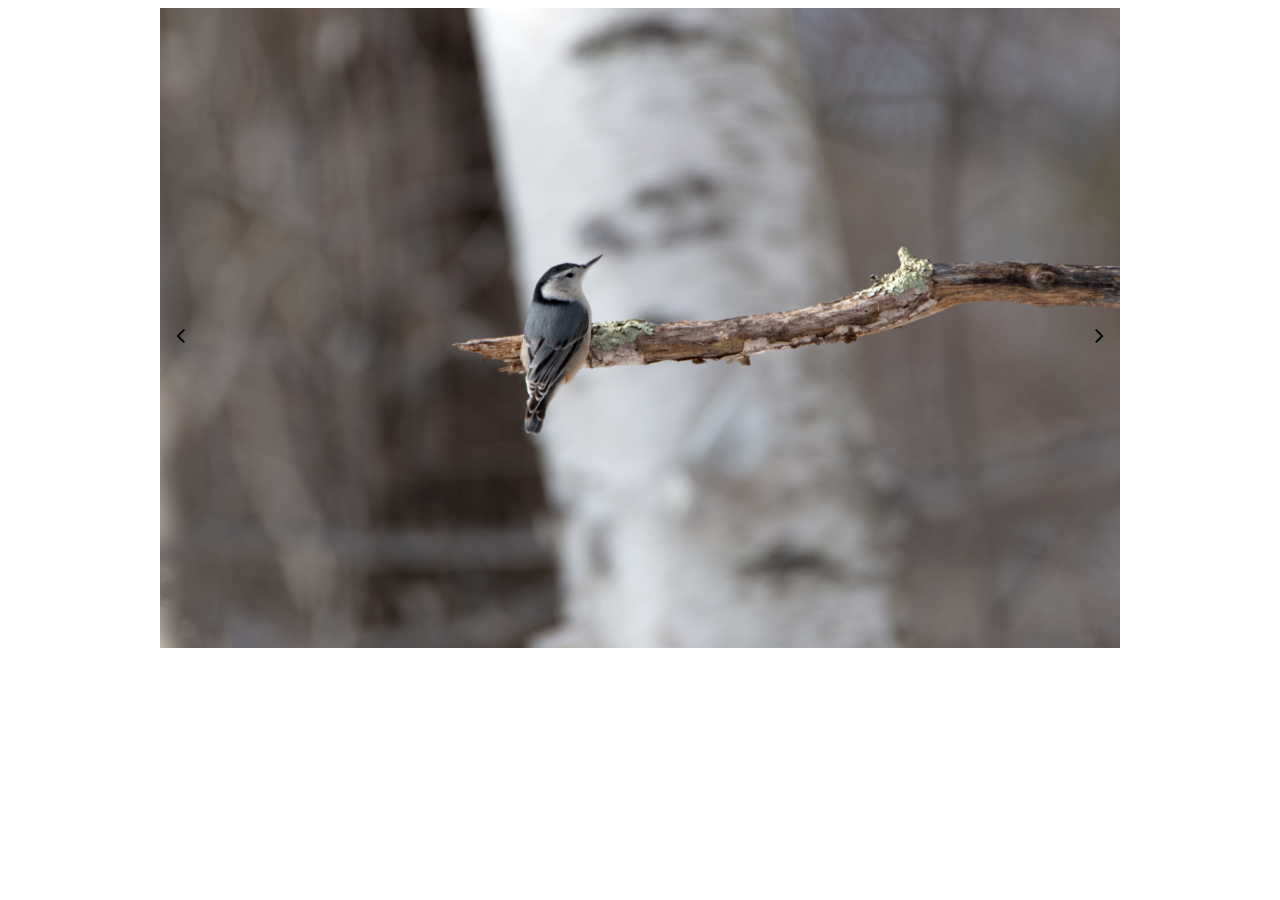
==== index.html @ 425d0b94 "Add files via upload" ====
<!DOCTYPE html>
<html>
<head>
	<title>slide</title>
	<link rel="stylesheet" href="https://cdnjs.cloudflare.com/ajax/libs/font-awesome/4.7.0/css/font-awesome.min.css">
	<style type="text/css">
		.slider{
			position: relative;
			width: 960px;
			height: 640px;
			margin: 0 auto;
			overflow: hidden;
		}
		.slides{
			width: 8000px;
			height: 640px;
			display: block;
			list-style: none;
			margin: 0;
			padding: 0;
		}
		.slide{
			width: 960px;
			height: 640px;
			float: left;
		}
		.prev, .next {
		  cursor: pointer;
		  position: absolute;
		  top: 50%;
		  width: auto;
		  margin-top: -22px;
		  padding: 16px;
		  color: black;
		  font-weight: bold;
		  font-size: 25px;
		  transition: 0.6s ease;
		  border-radius: 0 3px 3px 0;
		  user-select: none;
		}
		.next {
		  right: 0;
		  border-radius: 3px 0 0 3px;
		}
		.prev:hover, .next:hover {
		  background-color: rgba(0,0,0,0.8);
		  color: white;
		}

	</style>
</head>
<body>

	<div>
		<div class="slider">
		<ul class="slides">
			<li class="slide" id="im1"><img src="n1.jpg"></li>
			<li class="slide" id="im2"><img src="n2.jpg"></li>
			<li class="slide" id="im3"><img src="n3.jpg"></li>
			<li class="slide" id="im1"><img src="n1.jpg"></li>
		</ul>
		<a class="next" id="b1"><i class="fa fa-angle-right" aria-hidden="true"></i></a>
		<a class="prev" id="b2"><i class="fa fa-angle-left" aria-hidden="true"></i></a>
	</div>
    
    
	</div>



	<script src="https://ajax.googleapis.com/ajax/libs/jquery/3.5.1/jquery.min.js"></script>
	<script type="text/javascript">
		var $slides=$('.slides');
		var currentSlide=1;
		var slideCount=$slides.children().length;
		console.log(slideCount);
		var slideTime=2000;

		setInterval(function(){
            $slides.animate({
            	marginLeft: '-=960px'
            },slideTime,function(){
            	console.log(currentSlide);
            	currentSlide++;
            	if(currentSlide==slideCount){
            		currentSlide=1;
            		$(this).css("margin-left","0px");
            	}
            });
		},3000);
        
	</script>
</body>
</html>
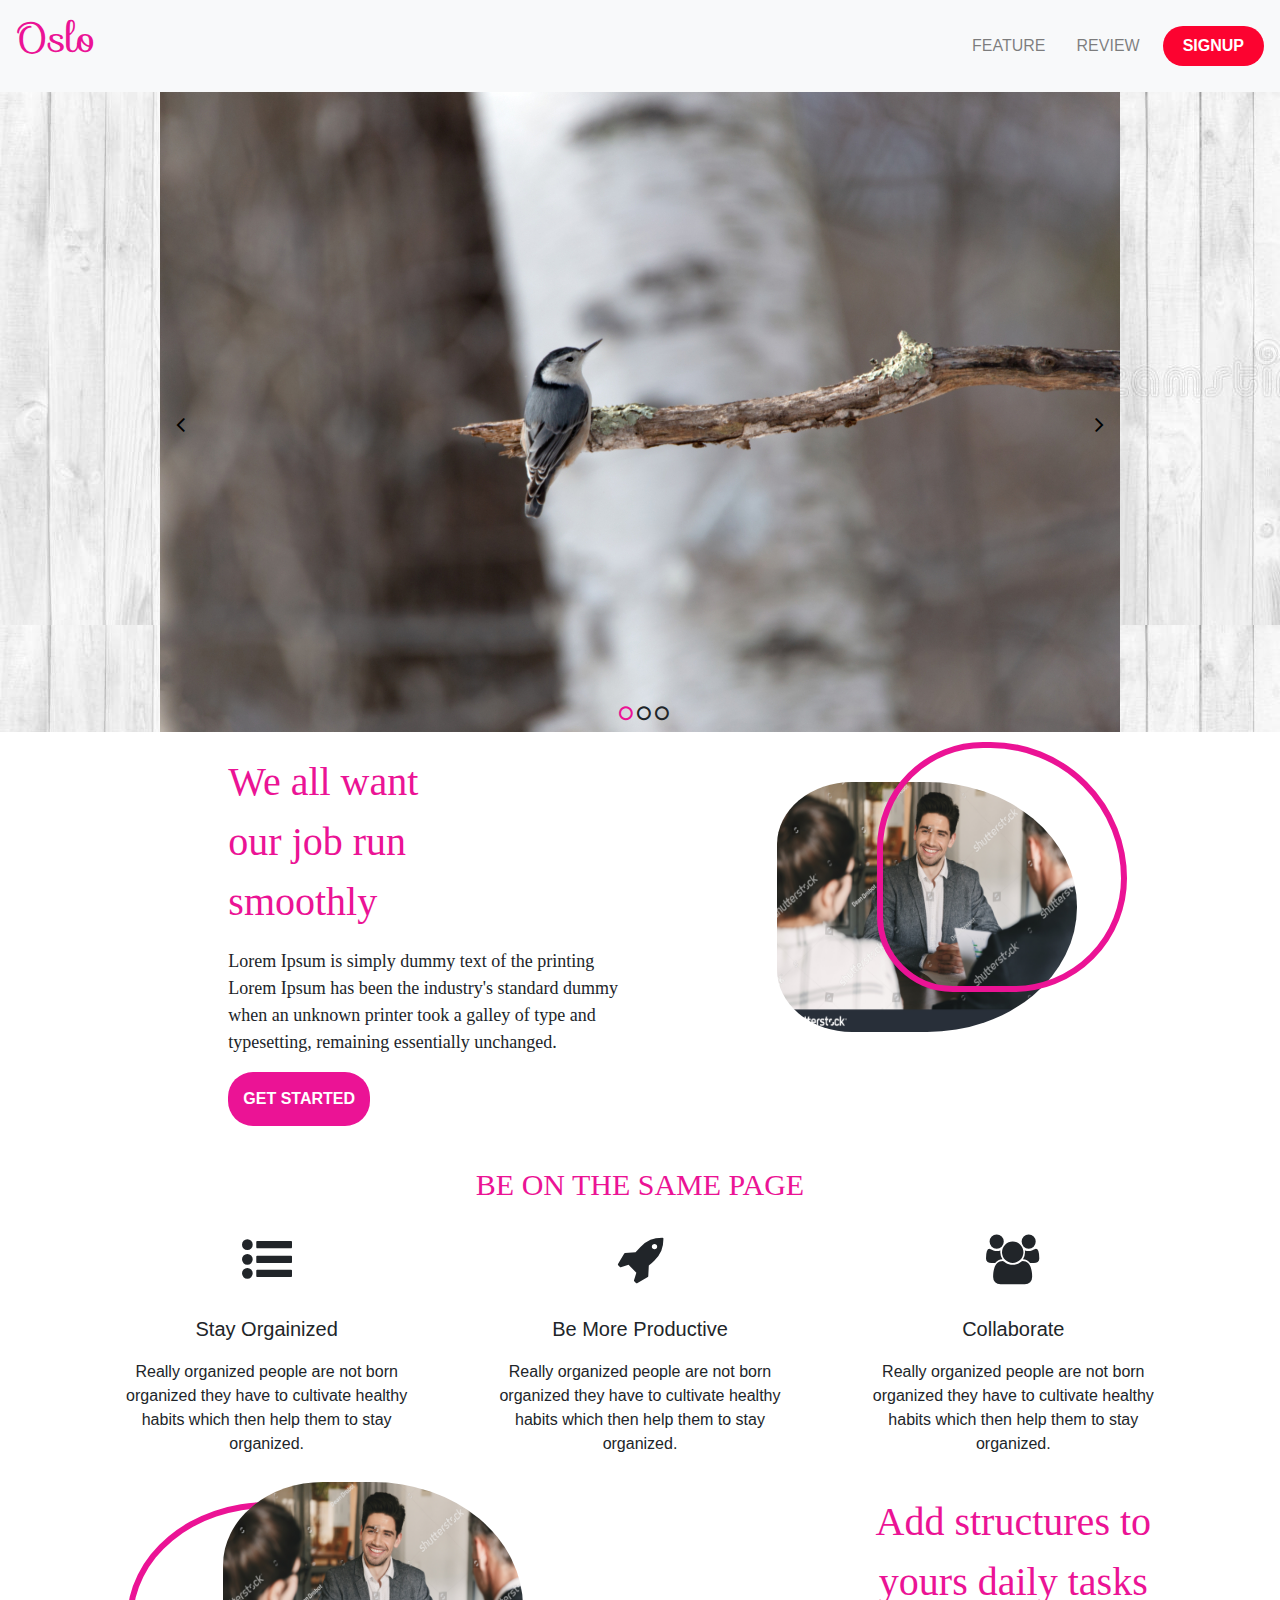
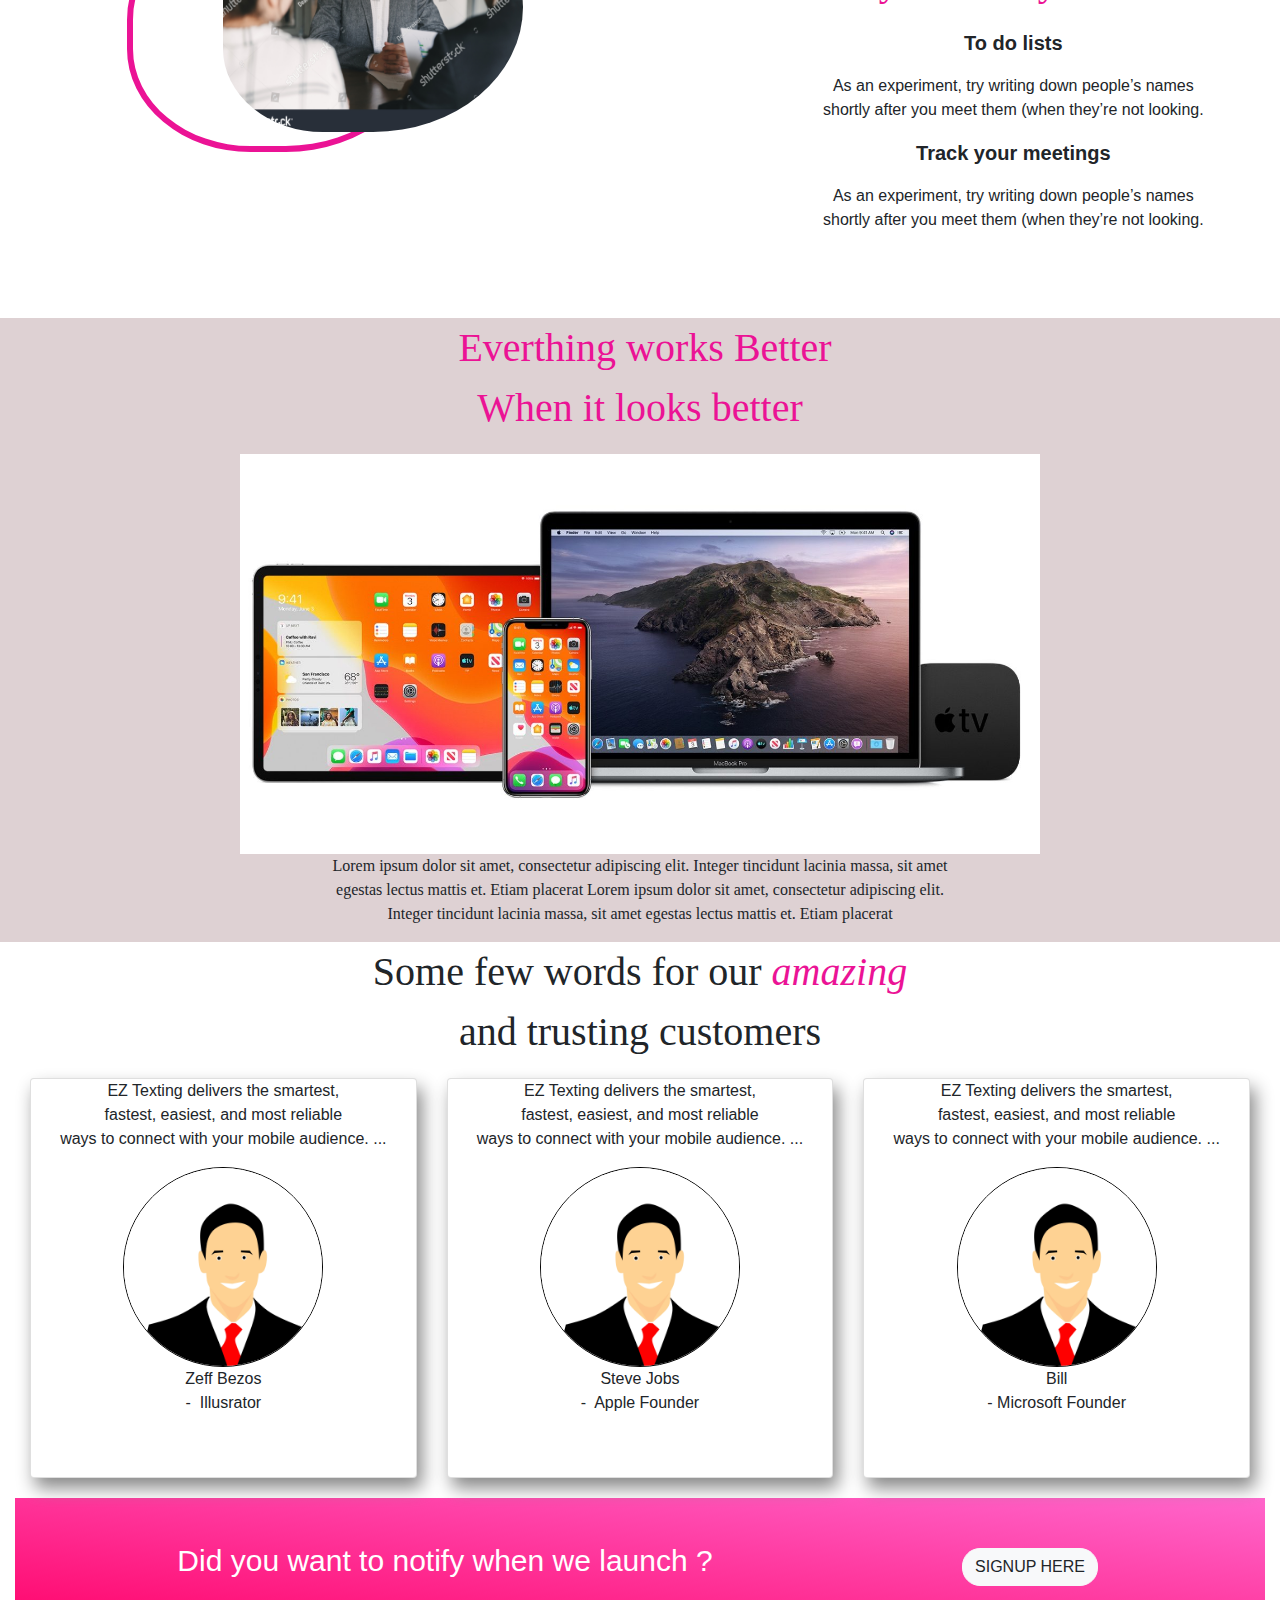
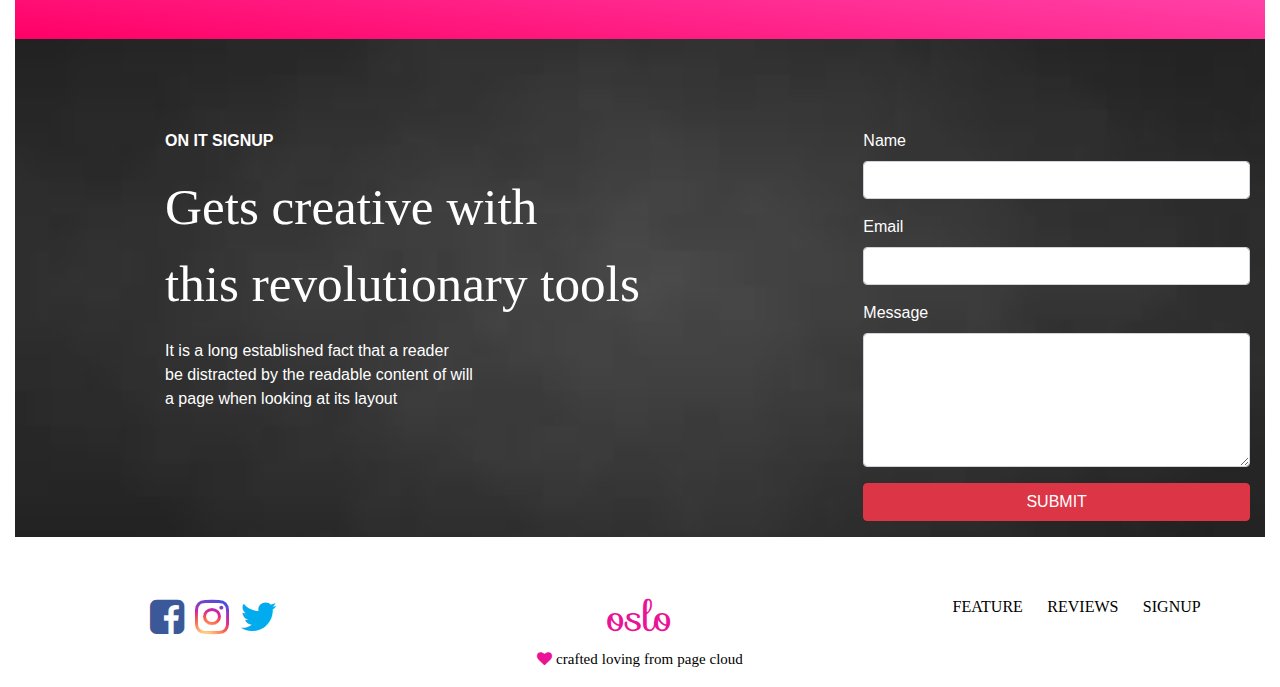
==== commit 11532789: "Add files via upload" ====
--- a/index.html
+++ b/index.html
@@ -1,94 +1,303 @@
 <!DOCTYPE html>
-<html>
+<html lang="en">
 <head>
-	<title>slide</title>
-	<link rel="stylesheet" href="https://cdnjs.cloudflare.com/ajax/libs/font-awesome/4.7.0/css/font-awesome.min.css">
-	<style type="text/css">
-		.slider{
-			position: relative;
-			width: 960px;
-			height: 640px;
-			margin: 0 auto;
-			overflow: hidden;
-		}
-		.slides{
-			width: 8000px;
-			height: 640px;
-			display: block;
-			list-style: none;
-			margin: 0;
-			padding: 0;
-		}
-		.slide{
-			width: 960px;
-			height: 640px;
-			float: left;
-		}
-		.prev, .next {
-		  cursor: pointer;
-		  position: absolute;
-		  top: 50%;
-		  width: auto;
-		  margin-top: -22px;
-		  padding: 16px;
-		  color: black;
-		  font-weight: bold;
-		  font-size: 25px;
-		  transition: 0.6s ease;
-		  border-radius: 0 3px 3px 0;
-		  user-select: none;
-		}
-		.next {
-		  right: 0;
-		  border-radius: 3px 0 0 3px;
-		}
-		.prev:hover, .next:hover {
-		  background-color: rgba(0,0,0,0.8);
-		  color: white;
-		}
-
-	</style>
+  <meta charset="utf-8"/>
+  <meta name="viewport" content="width=device-width, initial-scale=1, shrink-to-fit=no">
+  <title>task5</title>
+  <link rel="stylesheet" type="text/css" href="style1.css">
+  <link rel="stylesheet" href="https://cdnjs.cloudflare.com/ajax/libs/font-awesome/4.7.0/css/font-awesome.min.css">
+  <link rel="stylesheet" href="https://maxcdn.bootstrapcdn.com/bootstrap/4.5.2/css/bootstrap.min.css">
+  <script src="https://ajax.googleapis.com/ajax/libs/jquery/3.5.1/jquery.min.js"></script>
+  <script src="https://cdnjs.cloudflare.com/ajax/libs/popper.js/1.16.0/umd/popper.min.js"></script>
+  <script src="https://maxcdn.bootstrapcdn.com/bootstrap/4.5.2/js/bootstrap.min.js"></script>
+  <link href='https://fonts.googleapis.com/css?family=Sofia' rel='stylesheet'>
 </head>
 <body>
-
-	<div>
-		<div class="slider">
-		<ul class="slides">
-			<li class="slide" id="im1"><img src="n1.jpg"></li>
-			<li class="slide" id="im2"><img src="n2.jpg"></li>
-			<li class="slide" id="im3"><img src="n3.jpg"></li>
-			<li class="slide" id="im1"><img src="n1.jpg"></li>
-		</ul>
-		<a class="next" id="b1"><i class="fa fa-angle-right" aria-hidden="true"></i></a>
-		<a class="prev" id="b2"><i class="fa fa-angle-left" aria-hidden="true"></i></a>
-	</div>
-    
-    
-	</div>
-
-
-
-	<script src="https://ajax.googleapis.com/ajax/libs/jquery/3.5.1/jquery.min.js"></script>
-	<script type="text/javascript">
-		var $slides=$('.slides');
-		var currentSlide=1;
-		var slideCount=$slides.children().length;
-		console.log(slideCount);
-		var slideTime=2000;
-
-		setInterval(function(){
-            $slides.animate({
-            	marginLeft: '-=960px'
-            },slideTime,function(){
-            	console.log(currentSlide);
-            	currentSlide++;
-            	if(currentSlide==slideCount){
-            		currentSlide=1;
-            		$(this).css("margin-left","0px");
-            	}
-            });
-		},3000);
-        
-	</script>
+	<header>
+  	<nav class="navbar navbar-expand-md navbar-light bg-light">
+    <!-- Brand -->
+    <p style="font-family: Sofia;font-size: 40px;color: #eb1395;">Oslo</p>
+
+    <!-- Toggler/collapsibe Button -->
+    <button class="navbar-toggler" type="button" data-toggle="collapse" data-target="#collapsibleNavbar">
+      <span class="navbar-toggler-icon"></span>
+    </button>
+
+    <!-- Navbar links -->
+    <div class="collapse navbar-collapse" id="collapsibleNavbar">
+      <ul class="nav navbar-nav ml-auto">
+        <li class="nav-item">
+          <a class="nav-link" href="#feature">FEATURE</a>
+        </li>
+        <li class="nav-item">
+          <a class="nav-link" href="#reviews">REVIEW</a>
+        </li>
+        <li class="nav-item">
+          <button type="button" class="b1"><b>SIGNUP</b></button>
+        </li>
+      </ul>
+    </div>
+  </nav>
+</header>
+
+
+  <section style="background-image: url('background.jpg');">
+    <div class="slider">
+    <ul class="slides">
+      <li class="slide" id="im1"><img src="n1.jpg" class="img-fluid"></li>
+      <li class="slide" id="im2"><img src="n2.jpg" class="img-fluid"></li>
+      <li class="slide" id="im3"><img src="n3.jpg" class="img-fluid"></li>
+      <li class="slide" id="im1"><img src="n1.jpg" class="img-fluid"></li>
+    </ul>
+    <a class="next" id="b1"><i class="fa fa-angle-right" aria-hidden="true"></i></a>
+    <a class="prev" id="b2"><i class="fa fa-angle-left" aria-hidden="true"></i></a>
+    <div class="dot">
+      <i class="fa fa-circle-o f1" aria-hidden="true" id="1"></i>
+      <i class="fa fa-circle-o" aria-hidden="true" id="2"></i>
+      <i class="fa fa-circle-o" aria-hidden="true" id="3"></i>
+    </div>
+     </div>
+  </section>
+  <!-- about-->
+  <section id="about">
+    <div class="container-fluid about1">
+      <div class="row">
+        <div class="col-sm-2">&nbsp;</div>
+        <div class="col-sm-5 a1">
+          <p style="font-size: 40px; color: #eb1395;font-family: Anaheim; font-weight: normal;">We all want<br> our job run<br> smoothly</p>
+          <p style="font-size: 18px; font-weight: normal;font-family: Anaheim;">
+            Lorem Ipsum is simply dummy text of the printing <br>
+            Lorem Ipsum has been the industry's standard dummy<br>
+            when an unknown printer took a galley of type and<br>
+            typesetting, remaining essentially unchanged.
+          </p>
+          <p><button class="b3"><b>GET STARTED</b></button></p>
+        </div>
+        <div class="col-sm-5 a2">
+          <div class="container">
+            <img src="jobimage.jpg" width="300" height="250" class="im1" alt="jobimage">
+            <div class="im2">&nbsp;</div>
+          </div>
+        </div>
+      </div>
+    </div>
+  </section>
+ <!--Feature-->
+  <section id="feature">
+    <div class="container-fluid feat1">
+      <div class="container-fluid f1">
+        <p>BE ON THE SAME PAGE</p>
+      </div>
+    <div class="row" style="margin-bottom: 20px;">
+      <div class="col-sm-1">&nbsp;</div>
+      <div class="col-sm-3 r1">
+        <p style="font-size: 50px;"><i class="fa fa-list-ul" aria-hidden="true"></i></p>
+        <p style="font-size: 20px;">Stay Orgainized</p>
+         <p>
+          Really organized people are not born<br>
+          organized they have to cultivate healthy<br>
+          habits which then help them to stay<br>
+          organized.<br>
+        </p>
+      </div>
+      <div class="col-sm-4 r1">
+        <p style="font-size: 50px;"><i class="fa fa-rocket" aria-hidden="true"></i></p>
+        <p style="font-size: 20px;">Be More Productive</p>
+         <p>
+          Really organized people are not born<br>
+          organized they have to cultivate healthy<br>
+          habits which then help them to stay<br>
+          organized.<br>
+        </p>
+      </div>
+      <div class="col-sm-3 r1">
+        <p style="font-size: 50px;"><i class="fa fa-users" aria-hidden="true"></i></p>
+        <p style="font-size: 20px;">Collaborate</p>
+        <p>
+          Really organized people are not born<br>
+          organized they have to cultivate healthy<br>
+          habits which then help them to stay<br>
+          organized.<br>
+        </p>
+      </div>
+      <div class="col-sm-1">&nbsp;</div>
+    </div>
+
+    <div class="row f2">
+      <div class="col-sm-1">&nbsp;</div>
+      <div class="col-sm-5">
+          <div class="im4"></div>
+          <img src="jobimage.jpg" width="300" height="250" class="im3" alt="jobimage">
+      </div>
+      <div class="col-sm-1">&nbsp;</div>
+      <div class="col-sm-5">
+          <p style="font-size: 40px; color: #eb1395;font-family: Anaheim;">Add structures to<br>yours daily tasks</p>
+          <p style="font-size: 20px;"><b>To do lists</b></p>
+          <p>
+            As an experiment, try writing down people’s names<br>
+            shortly after you meet them (when they’re not looking.
+          </p>
+          <p style="font-size: 20px;"><b>Track your meetings</b></p>
+          <p>
+            As an experiment, try writing down people’s names<br>
+            shortly after you meet them (when they’re not looking.
+          </p>
+      </div> 
+    </div>
+  </div>
+  </section>
+<!-- Feature-->
+<!-- dashboard-->
+  <section id="dashboard">
+    <div class="container-fluid d1">
+      <div class="row dash1">
+        <div class="col-sm-12">
+           <div class="col-sm-12"><p style="font-size: 40px; color: #eb1395;">&nbsp;Everthing works Better<br>When it looks better</p></div>
+          <figure>
+            <img src="mac.jpg" width="800" class="img-fluid">
+            <figcaption>
+              <p>
+                Lorem ipsum dolor sit amet, consectetur adipiscing elit. Integer tincidunt lacinia massa, sit amet<br>
+                egestas lectus mattis et. Etiam placerat Lorem ipsum dolor sit amet, consectetur adipiscing elit.<br>
+                Integer tincidunt lacinia massa, sit amet egestas lectus mattis et. Etiam placerat
+             </p>
+            </figcaption>
+          </figure>
+        </div>
+      </div>
+    </div>
+  </section>
+  <!-- dashboard-->
+
+  <!--review-->
+  <section id="reviews">
+    <div class="container-fluid">
+      <p class="review">Some few words for our <span style="color:#eb1395;"><i>amazing</i></span> <br>and trusting customers</p>
+    <div class="container-fluid">
+      <div class="row review1">
+        <div class="col-sm-4">
+          <div class="card crd">
+            <p>
+              EZ Texting delivers the smartest,<br>
+              fastest, easiest, and most reliable<br>
+              ways to connect with your mobile audience. ...
+            </p>
+            <figure>
+              <img src="person.jpg" class="rounded-circle img-fluid  im5" alt="Cinque Terre" width="200" height="200">
+              <figcaption>
+                Zeff Bezos<br>
+                -&nbsp; Illusrator
+              </figcaption>
+            </figure>
+          </div>
+        </div>
+        <div class="col-sm-4">
+          <div class="card crd">
+            <p>
+              EZ Texting delivers the smartest,<br>
+              fastest, easiest, and most reliable<br>
+              ways to connect with your mobile audience. ...
+            </p>
+            <figure>
+              <img src="person.jpg" class="rounded-circle img-fluid im5" alt="Cinque Terre" width="200" height="200">
+              <figcaption>
+                Steve Jobs<br>
+                -&nbsp; Apple Founder
+              </figcaption>
+            </figure>
+          </div>
+        </div>
+        <div class="col-sm-4">
+          <div class="card crd">
+            <p>
+              EZ Texting delivers the smartest,<br>
+              fastest, easiest, and most reliable<br>
+              ways to connect with your mobile audience. ...
+            </p>
+            <figure>
+              <img src="person.jpg" class="rounded-circle img-fluid im5" alt="Cinque Terre" width="200" height="200">
+              <figcaption style="margin-bottom: 10px;">
+                Bill<br>
+                -&nbsp;Microsoft Founder
+              </figcaption>
+            </figure>
+          </div>
+        </div>
+      </div>
+    </div>
+    </div>
+  </section>
+   <!--review-->
+   <!--signup-->
+  <section id="signups">
+    <div class="container-fluid signup">
+    <div class="container-fluid signup2">
+      <div class="row signup1" style="text-align: center;">
+      <div class="col-sm-8">
+        <p style="font-size: 30px;color: white;">Did you want to notify when we launch ?</p>
+      </div>
+      <div class="col-sm-4" style="margin-top: 10px;">
+        <a href="#" class="btn btn-light" style="border-radius: 18px;">SIGNUP HERE</a>
+      </div>
+      </div>
+      <div class="row sign">
+        <div class="col-sm-8" style="text-align: justify;padding-left: 150px; height: auto;">
+          <p><b>ON IT SIGNUP</b></p>
+          <p style="font-size: 4vw; font-family: Anaheim;">Gets creative with<br>this revolutionary tools</p>
+          <p>It is a long established fact that a reader<br>
+           be distracted by the readable content of will<br>
+           a page when looking at its layout</p>
+        </div>
+        <div class="col-sm-4">
+          <form>
+            <div class="form-group">
+              <label>Name</label>
+              <input type="text" name="name" class="form-control">
+            </div>
+            <div class="form-group">
+              <label>Email</label>
+              <input type="email" name="email" class="form-control">
+            </div>
+            <div class="form-group">
+              <label>Message</label>
+              <textarea class="form-control" rows="5" ></textarea>
+            </div>
+            <div class="form-group">
+              <button type="button" class="btn btn-danger btn-block">SUBMIT</button>
+            </div>
+          </form>
+        </div>
+      </div>
+    </div>
+    </div>
+  </section>
+   <!--signup-->
+  <footer>
+    <div class="container-fluid" style="margin-top: 50px;">
+      <div class="row" style="text-align: center;">
+      <div class="col-sm-4">
+              <p class="icon" style="font-size: 40px;">
+               <i class="fa fa-facebook-square" aria-hidden="true"></i>
+               <i class="fa fa-instagram" aria-hidden="true"></i>
+               <i class="fa fa-twitter" aria-hidden="true"></i>
+              </p>
+      </div>
+      <div class="col-sm-4">
+        <p>
+          <a href="#top"><span style="color: #eb1395; font-size: 40px;font-family: sofia;">oslo</span></a><br>
+          <span style="font-size: 15px;color: #eb1395;"><i class="fa fa-heart" aria-hidden="true">
+          <span style="color: black;">crafted loving from page cloud</span></i></span>
+        </p>
+      </div>
+      <div class="col-sm-4" style="text-align: center;margin-top: 8px;">
+        <a href="#feature" class="link">FEATURE</a>
+        <a href="#reviews" class="link">REVIEWS</a>
+        <a href="#contactus" class="link">SIGNUP</a>
+      </div>
+    </div>
+    </div>
+  </footer>
+  <script src="https://ajax.googleapis.com/ajax/libs/jquery/3.5.1/jquery.min.js"></script>
+  <script type="text/javascript" src="script.js"></script>
 </body>
 </html>--- a/style1.css
+++ b/style1.css
@@ -0,0 +1,239 @@
+.h1{
+	padding-left: 10px;
+}
+
+.nav-item{
+	padding-left: 15px;
+	color: black;
+}
+.b1{
+	border-radius: 20px;
+	padding: 8px;
+	padding-left: 20px;
+	padding-right: 20px;
+	border: none;
+	background-color: #fc0330;
+	color: white;
+}
+.s1{
+	background-image: url("comp.jpg");
+	height: 550px;
+	background-size: cover;
+	background-repeat: no-repeat;
+	background-position: center;
+	z-index: -2;
+}
+.s2{
+	height: 550px;
+	background-color: #eb1395;
+	opacity: 0.6;
+	width: 100%;
+	z-index: -1;
+}
+.s3{
+	text-align: center;
+	color: white;
+	padding-top: 160px;
+	height: 200px;
+	z-index: 2;
+	font-family: Anaheim;
+}
+.c1{
+	margin-top: 10px;
+}
+.b2{
+	padding: 10px;
+	color: #eb1395;
+	border-radius: 20px;
+	border: none;
+	background-color: #F8F9F9;
+	text-decoration: none;
+}
+.about1{
+	height: auto;
+}
+.a1{
+	margin-top: 20px;
+	padding-right: 50px;
+	text-align: justify;
+}
+.a2{
+	margin-top: 30px;
+	padding-right: 20px;
+}
+.b3{
+	background-color: #eb1395;
+	padding: 15px;
+	border-style: none;
+	border-radius: 25px;
+	color: white;
+}
+.im1{
+	border-radius: 50% 100% 100% 50%;
+	position: absolute;
+	top: 20px;
+}
+.im2{
+	position: relative;
+	border: 6px solid #eb1395;
+	border-radius: 50%;
+	z-index: 1;
+	width: 250px;
+	height: 250px;
+    bottom: 20px;
+    left: 100px;
+    border-radius: 70% 90% 75% 50%;
+}
+.im3{
+	border-radius: 50% 75% 75% 50%;
+	position: relative;
+	bottom: 10px;
+}
+.im4{
+	position: absolute;
+	border: 6px solid #eb1395;
+	border-radius: 50%;
+	width: 300px;
+	height: 250px;
+	top: 10px;
+	left: 20px;
+    border-radius: 80% 90% 80% 70%;
+}
+.feat1{
+	height: auto;
+	margin-top: 20px;
+}
+.f1{
+ font-size: 30px;
+ color: #eb1395;
+ text-align: center;
+ font-family: Anaheim;
+}
+.r1{
+	text-align: center;
+}
+.f2{
+	text-align: center;
+	height: auto;
+}
+
+
+.dash1{
+	text-align: center;
+	font-weight: normal;
+	font-family: Anaheim;
+	background-color: #ded1d3;
+	margin-top: 70px;
+}
+.reviews{
+	margin-top: 20px;
+	height: auto;
+}
+.review{
+	text-align: center;
+	font-size: 40px;
+	font-family: Anaheim;
+}
+.review1{
+	text-align: center;
+	height: auto;
+}
+.im5{
+	border: 1px solid black;
+}
+.crd{
+	box-shadow:  5px 10px 18px #888888;
+	height: 400px;
+}
+.signup{
+	height: auto;
+	margin-top: 20px;
+}
+.signup1{
+	 background: linear-gradient(to top right, #ff0066 0%, #ff66cc 100%);
+	 text-align: center;
+	 padding: 40px;
+
+}
+.signup2{
+	background-image: url("images.jpeg");
+	background-size: cover;
+	height: auto;
+}
+.sign{
+	color: white;
+	padding-top: 90px;
+}
+.link{
+	padding-left: 20px;
+	text-decoration: none;
+	color: black;
+	font-family: Anaheim;
+}
+.fa-facebook, .fa-facebook-square {
+    color: #3b5998
+}
+.fa-instagram {
+    color: transparent;
+    background: radial-gradient(circle at 30% 107%, #fdf497 0%, #fdf497 5%, #fd5949 45%, #d6249f 60%, #285AEB 90%);
+    background: -webkit-radial-gradient(circle at 30% 107%, #fdf497 0%, #fdf497 5%, #fd5949 45%, #d6249f 60%, #285AEB 90%);
+    -webkit-background-clip: text;
+}
+.fa-twitter, .fa-twitter-square {
+    color: #00aced
+}
+
+		.slider{
+			position: relative;
+			width: 960px;
+			height: 640px;
+			margin: 0 auto;
+			overflow: hidden;
+		}
+		.slides{
+			width: 8000px;
+			height: 640px;
+			display: block;
+			list-style: none;
+			margin: 0;
+			padding: 0;
+		}
+		.slide{
+			width: 960px;
+			height: 640px;
+			float: left;
+		}
+		.prev, .next {
+		  cursor: pointer;
+		  position: absolute;
+		  top: 50%;
+		  width: auto;
+		  margin-top: -22px;
+		  padding: 16px;
+		  color: black;
+		  font-weight: bold;
+		  font-size: 25px;
+		  transition: 0.6s ease;
+		  border-radius: 0 3px 3px 0;
+		  user-select: none;
+		}
+		.next {
+		  right: 0;
+		  border-radius: 3px 0 0 3px;
+		}
+		.prev:hover, .next:hover {
+		  background-color: rgba(0,0,0,0.8);
+		  color: white;
+		}
+        .dot{
+        	position: relative;
+        	left: 40%;
+        	bottom: 5%;
+        	width: 200px;
+        	height: 13px;
+        	padding: 2px;
+        	text-align: center;
+        }
+        .fa1{
+        	color: red;
+        }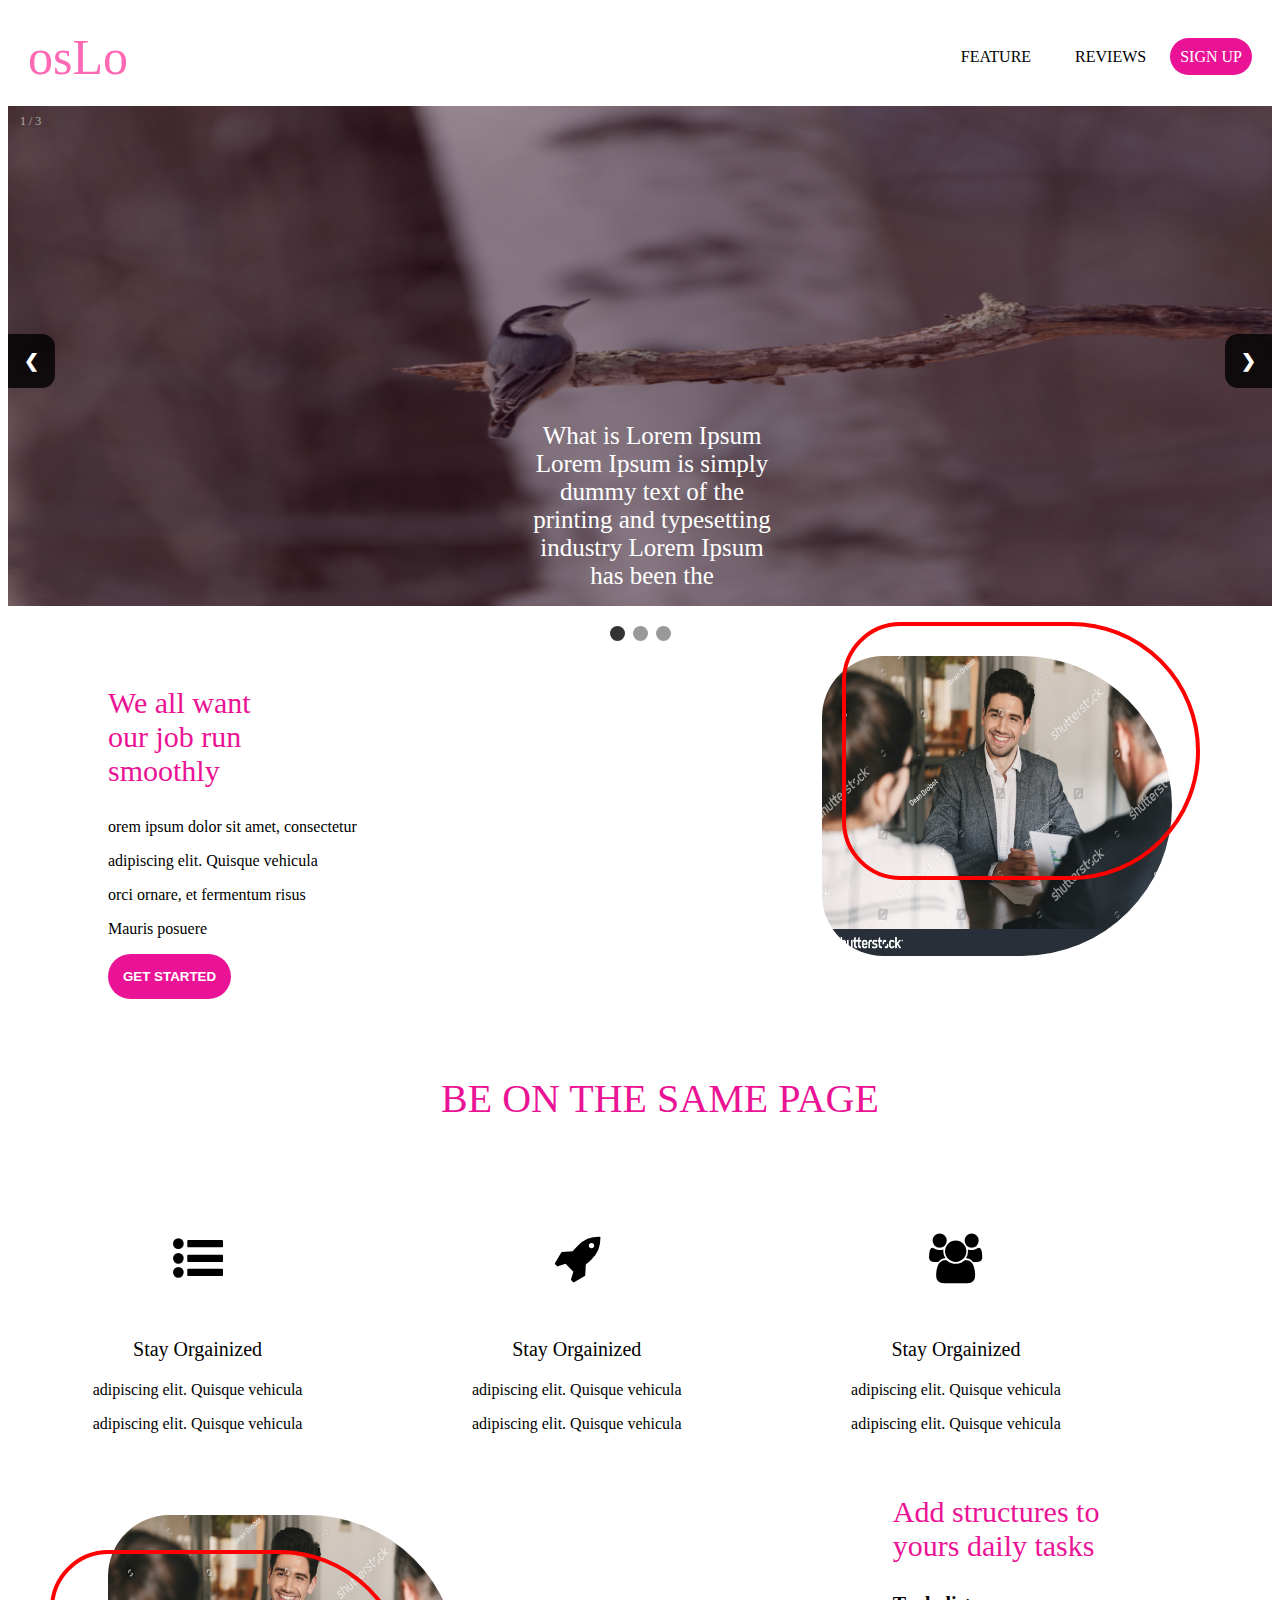
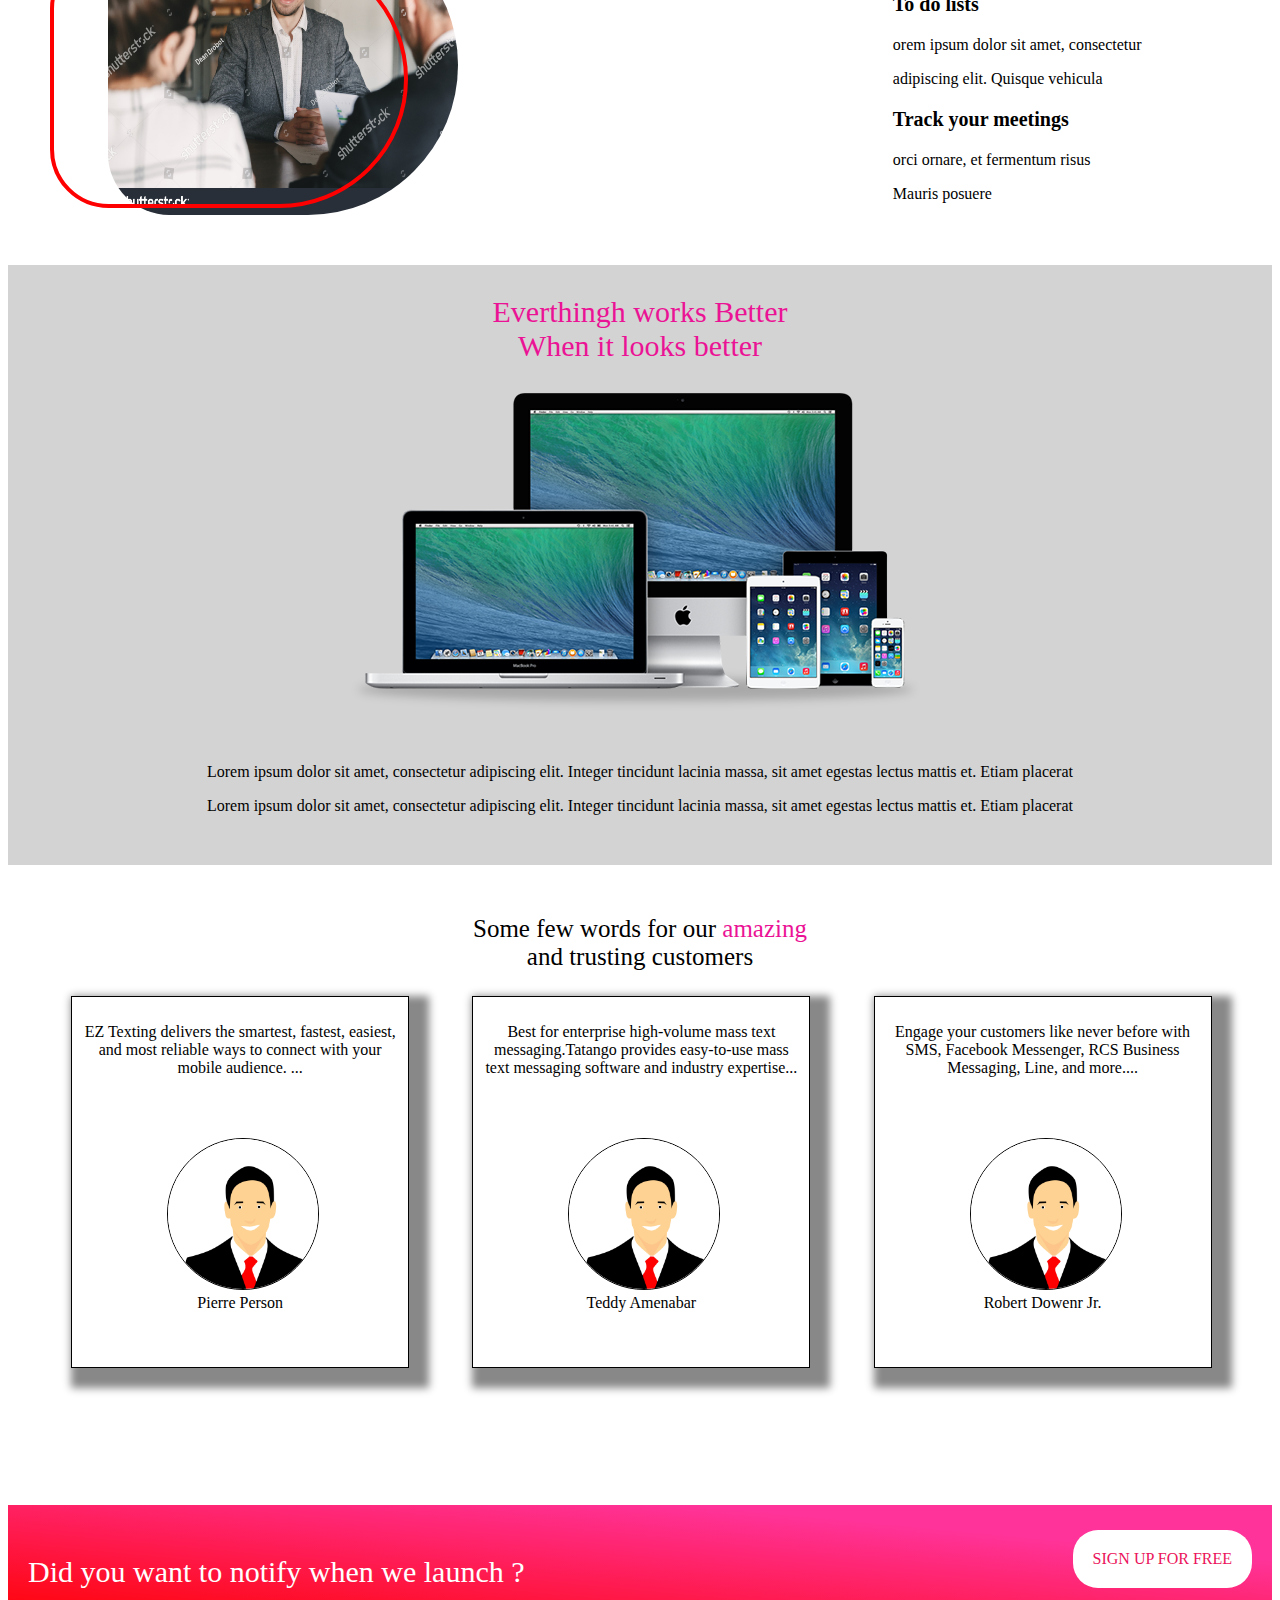
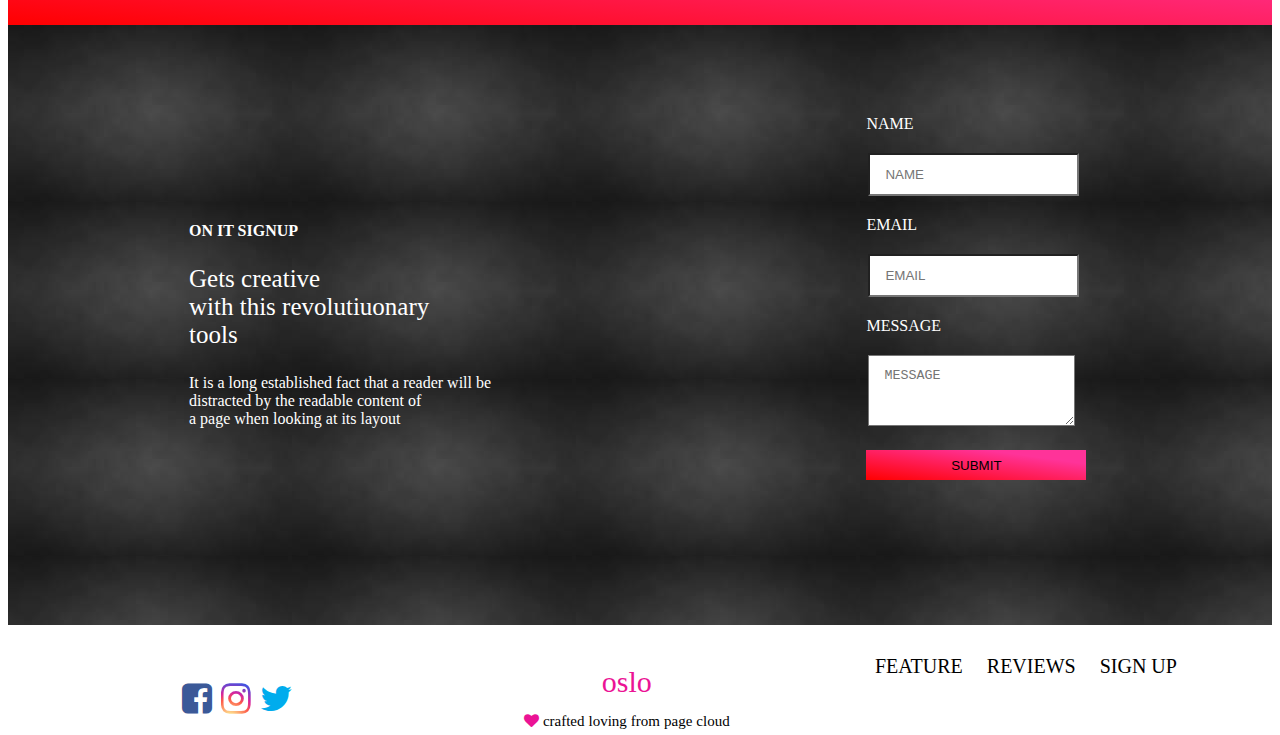
==== commit 5a9ab385: "Add files via upload" ====
--- a/index.html
+++ b/index.html
@@ -1,303 +1,245 @@
 <!DOCTYPE html>
 <html lang="en">
 <head>
-  <meta charset="utf-8"/>
-  <meta name="viewport" content="width=device-width, initial-scale=1, shrink-to-fit=no">
-  <title>task5</title>
-  <link rel="stylesheet" type="text/css" href="style1.css">
-  <link rel="stylesheet" href="https://cdnjs.cloudflare.com/ajax/libs/font-awesome/4.7.0/css/font-awesome.min.css">
-  <link rel="stylesheet" href="https://maxcdn.bootstrapcdn.com/bootstrap/4.5.2/css/bootstrap.min.css">
-  <script src="https://ajax.googleapis.com/ajax/libs/jquery/3.5.1/jquery.min.js"></script>
-  <script src="https://cdnjs.cloudflare.com/ajax/libs/popper.js/1.16.0/umd/popper.min.js"></script>
-  <script src="https://maxcdn.bootstrapcdn.com/bootstrap/4.5.2/js/bootstrap.min.js"></script>
-  <link href='https://fonts.googleapis.com/css?family=Sofia' rel='stylesheet'>
+	<meta charset="utf-8">
+	<title>Home Page</title>
+	<link rel="stylesheet" type="text/css" href="style.css">
+	<link rel="stylesheet" href="https://cdnjs.cloudflare.com/ajax/libs/font-awesome/4.7.0/css/font-awesome.min.css">
 </head>
 <body>
 	<header>
-  	<nav class="navbar navbar-expand-md navbar-light bg-light">
-    <!-- Brand -->
-    <p style="font-family: Sofia;font-size: 40px;color: #eb1395;">Oslo</p>
-
-    <!-- Toggler/collapsibe Button -->
-    <button class="navbar-toggler" type="button" data-toggle="collapse" data-target="#collapsibleNavbar">
-      <span class="navbar-toggler-icon"></span>
-    </button>
-
-    <!-- Navbar links -->
-    <div class="collapse navbar-collapse" id="collapsibleNavbar">
-      <ul class="nav navbar-nav ml-auto">
-        <li class="nav-item">
-          <a class="nav-link" href="#feature">FEATURE</a>
-        </li>
-        <li class="nav-item">
-          <a class="nav-link" href="#reviews">REVIEW</a>
-        </li>
-        <li class="nav-item">
-          <button type="button" class="b1"><b>SIGNUP</b></button>
-        </li>
-      </ul>
-    </div>
-  </nav>
-</header>
-
-
-  <section style="background-image: url('background.jpg');">
-    <div class="slider">
-    <ul class="slides">
-      <li class="slide" id="im1"><img src="n1.jpg" class="img-fluid"></li>
-      <li class="slide" id="im2"><img src="n2.jpg" class="img-fluid"></li>
-      <li class="slide" id="im3"><img src="n3.jpg" class="img-fluid"></li>
-      <li class="slide" id="im1"><img src="n1.jpg" class="img-fluid"></li>
-    </ul>
-    <a class="next" id="b1"><i class="fa fa-angle-right" aria-hidden="true"></i></a>
-    <a class="prev" id="b2"><i class="fa fa-angle-left" aria-hidden="true"></i></a>
-    <div class="dot">
-      <i class="fa fa-circle-o f1" aria-hidden="true" id="1"></i>
-      <i class="fa fa-circle-o" aria-hidden="true" id="2"></i>
-      <i class="fa fa-circle-o" aria-hidden="true" id="3"></i>
-    </div>
-     </div>
-  </section>
-  <!-- about-->
-  <section id="about">
-    <div class="container-fluid about1">
-      <div class="row">
-        <div class="col-sm-2">&nbsp;</div>
-        <div class="col-sm-5 a1">
-          <p style="font-size: 40px; color: #eb1395;font-family: Anaheim; font-weight: normal;">We all want<br> our job run<br> smoothly</p>
-          <p style="font-size: 18px; font-weight: normal;font-family: Anaheim;">
-            Lorem Ipsum is simply dummy text of the printing <br>
-            Lorem Ipsum has been the industry's standard dummy<br>
-            when an unknown printer took a galley of type and<br>
-            typesetting, remaining essentially unchanged.
-          </p>
-          <p><button class="b3"><b>GET STARTED</b></button></p>
+		<div style="float: left;padding: 20px; color: #FF69B4;font-size: 50px;font-family: serif; ">osLo</div>
+		<nav style="display: inline-block; float: right;padding: 20px;">
+			<a href="#feature">FEATURE</a>
+			<a href="#reviews">REVIEWS</a>
+			<a href="#contactus" class="b1">SIGN UP</a>
+		</nav>
+		<div class="head1">
+			<section id="slider">
+				<div class="slides">
+					<ul id="images">
+						<li class="fade active">
+							<span class="num">1 / 3</span>
+							<img src="n1.jpg" alt="image 1" class="image-responsive">
+							<span class="text">What is Lorem Ipsum Lorem Ipsum is simply dummy text of the printing and typesetting industry Lorem Ipsum has been the 
+							</span>
+						</li>
+						<li class="fade">
+							<span class="num">2 / 3</span>
+							<img src="n2.jpg" alt="image 2" class="image-responsive">
+							<span class="text">
+								What is Lorem Ipsum Lorem Ipsum is simply dummy text of the printing and typesetting industry Lorem Ipsum has been the industry's 
+							</span>
+						</li>
+						<li class="fade">
+							<span class="num">3 / 3</span>
+							<img src="n3.jpg" alt="image 3" class="image-responsive">
+							<span class="text">
+								What is Lorem Ipsum Lorem Ipsum is simply dummy text of the printing and typesetting industry Lorem Ipsum has been the industry's 
+							</span>
+						</li>
+					</ul>
+					<div id="buttons">
+						<a href="" id="next">&#10095;</a>
+						<a href="" id="prev">&#10094;</a>
+					</div>
+				</div>
+				<div id="dots">
+					<span class="dot active"></span>
+					<span class="dot"></span>
+					<span class="dot"></span>
+				</div>
+			</section>
+		</div>
+	</header>
+
+    <section>
+    	<div id="about">
+    		<div class="about1">
+    			<p style="font-size: 30px; color: #eb1395;">We all want<br> our job run<br> smoothly</p>
+    			<p>orem ipsum dolor sit amet, consectetur </p>
+    			<p>adipiscing elit. Quisque vehicula</p> 
+    		    <p>orci ornare, et fermentum risus </p>
+    		    <p>Mauris posuere</p>
+    		    <p><button class="b3"><b>GET STARTED</b></button></p>
+    		</div>
+    		<div class="about2">
+    			<div><img src="jobimage.jpg" width="350" height="300" class="im1" alt="jobimage"></div>
+    			<div class="im2"></div>
+    		</div>
+    	</div>
+    </section>
+
+    <section>
+    	<div id="feature">
+    		<div class="feature1"><p style="font-size: 40px; color: #eb1395;">BE ON THE SAME PAGE</p></div>
+    		<div class="feature2">
+    			<div class="feat1">
+    				<p style="font-size: 50px;"><i class="fa fa-list-ul" aria-hidden="true"></i></p>
+    				<p style="font-size: 20px;">Stay Orgainized</p>
+    				<p>adipiscing elit. Quisque vehicula</p>
+    				<p>adipiscing elit. Quisque vehicula</p>
+    			</div>
+    			<div class="feat2">
+    				<p style="font-size: 50px;"><i class="fa fa-rocket" aria-hidden="true"></i></p>
+    				<p style="font-size: 20px;">Stay Orgainized</p>
+    				<p>adipiscing elit. Quisque vehicula</p>
+    				<p>adipiscing elit. Quisque vehicula</p>
+    			</div>
+    			<div class="feat3">
+    				<p style="font-size: 50px;"><i class="fa fa-users" aria-hidden="true"></i></p>
+    				<p style="font-size: 20px;">Stay Orgainized</p>
+    				<p>adipiscing elit. Quisque vehicula</p>
+    				<p>adipiscing elit. Quisque vehicula</p>
+    			</div>
+    		</div>
+    	</div>
+    	<div class="features2">
+    		<div class="feats1">
+    			<div><img src="jobimage.jpg" width="350" height="300" class="im3" alt="jobimage"></div>
+    			<div class="im4"></div>
+    		</div>
+    		<div class="feats2">
+    			<p style="font-size: 30px; color: #eb1395;">Add structures to<br>yours daily tasks</p>
+    			<p style="font-size: 20px;"><b>To do lists</b></p>
+    			<p>orem ipsum dolor sit amet, consectetur </p>
+    			<p>adipiscing elit. Quisque vehicula</p>
+    			<p style="font-size: 20px;"><b>Track your meetings</b></p>
+    		    <p>orci ornare, et fermentum risus </p>
+    		    <p>Mauris posuere</p>
+    		</div>
+    	</div>
+    </section>
+
+    <section>
+    	<div class="dashboards">
+    		<div class="dash1">
+    			<p>Everthingh works Better<br>When it looks better</p>
+    		</div>
+    		<div class="dash2">
+    			<figure>
+    			  <img src="tabpc.png">
+    			  <figcaption><p>Lorem ipsum dolor sit amet, consectetur adipiscing elit. Integer tincidunt lacinia massa, sit amet egestas lectus mattis et. Etiam placerat</p>
+    			  	<p>Lorem ipsum dolor sit amet, consectetur adipiscing elit. Integer tincidunt lacinia massa, sit amet egestas lectus mattis et. Etiam placerat</p>
+    			  </figcaption>
+    			</figure>
+    		</div>
+    	</div>
+    </section>
+
+    <section>
+    	<div id="reviews">
+    		<div class="review1">
+    			<p class="rtext">Some few words for our <span style="color:#eb1395;">amazing</span> <br>and trusting customers</p>
+    		</div>
+    		<div class="review2">
+    			<div class="subrev">
+    				<p>
+    					EZ Texting delivers the smartest,
+    					fastest, easiest, and most reliable
+    					ways to connect with your mobile audience. ...
+    				</p>
+    				<figure>
+    					<img src="person.jpg" width="150" height="150" class="r1">
+    					<figcaption>
+    						Pierre Person
+    					</figcaption>
+    				</figure>
+    			</div>
+    			<div class="subrev">
+    				<p>
+    					Best for enterprise high-volume mass
+    					text messaging.Tatango provides easy-to-use
+    					mass text messaging software 
+                        and industry expertise...
+    				</p>
+    				<figure>
+    					<img src="person.jpg" width="150" height="150" class="r1">
+    					<figcaption>					 
+    						Teddy Amenabar
+    					</figcaption>
+    				</figure>
+    			</div>
+    			<div class="subrev">
+    				<p>
+    					Engage your customers like never 
+    					before with SMS, Facebook Messenger,
+    					RCS Business Messaging,
+    					Line, and more....
+    				</p>
+    				<figure>
+    					<img src="person.jpg" width="150" height="150" class="r1">
+    					<figcaption>
+    						Robert Dowenr Jr.
+    					</figcaption>
+    				</figure>
+    			</div>
+    		</div>
+    		
+    	</div>
+    </section>
+
+    <section>
+    	<div id="contactus">
+    		<div class="c1">
+    			<div style="float: left;">
+    				<p style="color: white; font-size: 30px;">Did you want to notify when we launch ?</p>
+    			</div>
+    			<div class="b4">
+    				<a href="#" style="text-decoration: none; color: #eb135b;">SIGN UP FOR FREE</a>
+    			</div>
+    		</div>
+    		<div class="c2">
+    			<div class="contus">
+    				<div class="left">
+    					<div class="txt">
+    						<p><b>ON IT SIGNUP</b></p>
+    						<p style="font-size: 25px;">Gets creative<br> with this revolutiuonary<br> tools</p>
+    						<p>It is a long established fact that a reader will be<br>
+    						 distracted by the readable content of<br>
+    						 a page when looking at its layout</p>
+    					</div>
+    				</div>
+    			    <div class="right">
+    			    	<form class="form">
+    			    		<label>NAME</label>
+    			    		<p><input class="inp" type="text" name="name" placeholder="NAME"></p>
+    			    		<label>EMAIL</label>
+    			    		<p><input class="inp" type="email" name="email" placeholder="EMAIL"></p>
+    			    		<label>MESSAGE</label>
+    			    		<p><textarea class="inp"  name="name" placeholder="MESSAGE" rows="3" cols="20"></textarea></p>
+    			    		<input type="submit" name="b1" value="SUBMIT" class="b5"> 		
+    			    	</form>
+    			    </div>
+    			</div>
+    		</div>	
         </div>
-        <div class="col-sm-5 a2">
-          <div class="container">
-            <img src="jobimage.jpg" width="300" height="250" class="im1" alt="jobimage">
-            <div class="im2">&nbsp;</div>
-          </div>
-        </div>
-      </div>
-    </div>
-  </section>
- <!--Feature-->
-  <section id="feature">
-    <div class="container-fluid feat1">
-      <div class="container-fluid f1">
-        <p>BE ON THE SAME PAGE</p>
-      </div>
-    <div class="row" style="margin-bottom: 20px;">
-      <div class="col-sm-1">&nbsp;</div>
-      <div class="col-sm-3 r1">
-        <p style="font-size: 50px;"><i class="fa fa-list-ul" aria-hidden="true"></i></p>
-        <p style="font-size: 20px;">Stay Orgainized</p>
-         <p>
-          Really organized people are not born<br>
-          organized they have to cultivate healthy<br>
-          habits which then help them to stay<br>
-          organized.<br>
-        </p>
-      </div>
-      <div class="col-sm-4 r1">
-        <p style="font-size: 50px;"><i class="fa fa-rocket" aria-hidden="true"></i></p>
-        <p style="font-size: 20px;">Be More Productive</p>
-         <p>
-          Really organized people are not born<br>
-          organized they have to cultivate healthy<br>
-          habits which then help them to stay<br>
-          organized.<br>
-        </p>
-      </div>
-      <div class="col-sm-3 r1">
-        <p style="font-size: 50px;"><i class="fa fa-users" aria-hidden="true"></i></p>
-        <p style="font-size: 20px;">Collaborate</p>
-        <p>
-          Really organized people are not born<br>
-          organized they have to cultivate healthy<br>
-          habits which then help them to stay<br>
-          organized.<br>
-        </p>
-      </div>
-      <div class="col-sm-1">&nbsp;</div>
-    </div>
-
-    <div class="row f2">
-      <div class="col-sm-1">&nbsp;</div>
-      <div class="col-sm-5">
-          <div class="im4"></div>
-          <img src="jobimage.jpg" width="300" height="250" class="im3" alt="jobimage">
-      </div>
-      <div class="col-sm-1">&nbsp;</div>
-      <div class="col-sm-5">
-          <p style="font-size: 40px; color: #eb1395;font-family: Anaheim;">Add structures to<br>yours daily tasks</p>
-          <p style="font-size: 20px;"><b>To do lists</b></p>
-          <p>
-            As an experiment, try writing down people’s names<br>
-            shortly after you meet them (when they’re not looking.
-          </p>
-          <p style="font-size: 20px;"><b>Track your meetings</b></p>
-          <p>
-            As an experiment, try writing down people’s names<br>
-            shortly after you meet them (when they’re not looking.
-          </p>
-      </div> 
-    </div>
-  </div>
-  </section>
-<!-- Feature-->
-<!-- dashboard-->
-  <section id="dashboard">
-    <div class="container-fluid d1">
-      <div class="row dash1">
-        <div class="col-sm-12">
-           <div class="col-sm-12"><p style="font-size: 40px; color: #eb1395;">&nbsp;Everthing works Better<br>When it looks better</p></div>
-          <figure>
-            <img src="mac.jpg" width="800" class="img-fluid">
-            <figcaption>
-              <p>
-                Lorem ipsum dolor sit amet, consectetur adipiscing elit. Integer tincidunt lacinia massa, sit amet<br>
-                egestas lectus mattis et. Etiam placerat Lorem ipsum dolor sit amet, consectetur adipiscing elit.<br>
-                Integer tincidunt lacinia massa, sit amet egestas lectus mattis et. Etiam placerat
-             </p>
-            </figcaption>
-          </figure>
-        </div>
-      </div>
-    </div>
-  </section>
-  <!-- dashboard-->
-
-  <!--review-->
-  <section id="reviews">
-    <div class="container-fluid">
-      <p class="review">Some few words for our <span style="color:#eb1395;"><i>amazing</i></span> <br>and trusting customers</p>
-    <div class="container-fluid">
-      <div class="row review1">
-        <div class="col-sm-4">
-          <div class="card crd">
-            <p>
-              EZ Texting delivers the smartest,<br>
-              fastest, easiest, and most reliable<br>
-              ways to connect with your mobile audience. ...
-            </p>
-            <figure>
-              <img src="person.jpg" class="rounded-circle img-fluid  im5" alt="Cinque Terre" width="200" height="200">
-              <figcaption>
-                Zeff Bezos<br>
-                -&nbsp; Illusrator
-              </figcaption>
-            </figure>
-          </div>
-        </div>
-        <div class="col-sm-4">
-          <div class="card crd">
-            <p>
-              EZ Texting delivers the smartest,<br>
-              fastest, easiest, and most reliable<br>
-              ways to connect with your mobile audience. ...
-            </p>
-            <figure>
-              <img src="person.jpg" class="rounded-circle img-fluid im5" alt="Cinque Terre" width="200" height="200">
-              <figcaption>
-                Steve Jobs<br>
-                -&nbsp; Apple Founder
-              </figcaption>
-            </figure>
-          </div>
-        </div>
-        <div class="col-sm-4">
-          <div class="card crd">
-            <p>
-              EZ Texting delivers the smartest,<br>
-              fastest, easiest, and most reliable<br>
-              ways to connect with your mobile audience. ...
-            </p>
-            <figure>
-              <img src="person.jpg" class="rounded-circle img-fluid im5" alt="Cinque Terre" width="200" height="200">
-              <figcaption style="margin-bottom: 10px;">
-                Bill<br>
-                -&nbsp;Microsoft Founder
-              </figcaption>
-            </figure>
-          </div>
-        </div>
-      </div>
-    </div>
-    </div>
-  </section>
-   <!--review-->
-   <!--signup-->
-  <section id="signups">
-    <div class="container-fluid signup">
-    <div class="container-fluid signup2">
-      <div class="row signup1" style="text-align: center;">
-      <div class="col-sm-8">
-        <p style="font-size: 30px;color: white;">Did you want to notify when we launch ?</p>
-      </div>
-      <div class="col-sm-4" style="margin-top: 10px;">
-        <a href="#" class="btn btn-light" style="border-radius: 18px;">SIGNUP HERE</a>
-      </div>
-      </div>
-      <div class="row sign">
-        <div class="col-sm-8" style="text-align: justify;padding-left: 150px; height: auto;">
-          <p><b>ON IT SIGNUP</b></p>
-          <p style="font-size: 4vw; font-family: Anaheim;">Gets creative with<br>this revolutionary tools</p>
-          <p>It is a long established fact that a reader<br>
-           be distracted by the readable content of will<br>
-           a page when looking at its layout</p>
-        </div>
-        <div class="col-sm-4">
-          <form>
-            <div class="form-group">
-              <label>Name</label>
-              <input type="text" name="name" class="form-control">
-            </div>
-            <div class="form-group">
-              <label>Email</label>
-              <input type="email" name="email" class="form-control">
-            </div>
-            <div class="form-group">
-              <label>Message</label>
-              <textarea class="form-control" rows="5" ></textarea>
-            </div>
-            <div class="form-group">
-              <button type="button" class="btn btn-danger btn-block">SUBMIT</button>
-            </div>
-          </form>
-        </div>
-      </div>
-    </div>
-    </div>
-  </section>
-   <!--signup-->
-  <footer>
-    <div class="container-fluid" style="margin-top: 50px;">
-      <div class="row" style="text-align: center;">
-      <div class="col-sm-4">
-              <p class="icon" style="font-size: 40px;">
-               <i class="fa fa-facebook-square" aria-hidden="true"></i>
-               <i class="fa fa-instagram" aria-hidden="true"></i>
-               <i class="fa fa-twitter" aria-hidden="true"></i>
-              </p>
-      </div>
-      <div class="col-sm-4">
-        <p>
-          <a href="#top"><span style="color: #eb1395; font-size: 40px;font-family: sofia;">oslo</span></a><br>
-          <span style="font-size: 15px;color: #eb1395;"><i class="fa fa-heart" aria-hidden="true">
-          <span style="color: black;">crafted loving from page cloud</span></i></span>
-        </p>
-      </div>
-      <div class="col-sm-4" style="text-align: center;margin-top: 8px;">
-        <a href="#feature" class="link">FEATURE</a>
-        <a href="#reviews" class="link">REVIEWS</a>
-        <a href="#contactus" class="link">SIGNUP</a>
-      </div>
-    </div>
-    </div>
-  </footer>
-  <script src="https://ajax.googleapis.com/ajax/libs/jquery/3.5.1/jquery.min.js"></script>
-  <script type="text/javascript" src="script.js"></script>
+    </section>
+
+    <footer>
+    	<div class="footer">
+    		<div class="lft">
+    			<p class="icon">
+    			<i class="fa fa-facebook-square" aria-hidden="true"></i>
+			    <i class="fa fa-instagram" aria-hidden="true"></i>
+				<i class="fa fa-twitter" aria-hidden="true"></i>
+    			</p>
+    		</div>
+    		<div class="middle">
+    			<p style="font-size: 30px;color: #eb1395;"><a href="#top">oslo</a><br><span style="font-size: 15px;"><i class="fa fa-heart" aria-hidden="true">
+    				<span style="color: black;">crafted loving from page cloud</span>
+    			</i></span></p>
+    		</div>
+    		<div class="rgt">
+    			<a href="#feature">FEATURE</a>
+			    <a href="#reviews">REVIEWS</a>
+			    <a href="#contactus">SIGN UP</a>
+    		</div>
+    	</div>
+	</footer>
+	
+	<script src="https://ajax.googleapis.com/ajax/libs/jquery/3.5.1/jquery.min.js"></script>
+    <script src="script.js"></script>
+
 </body>
 </html>--- a/style.css
+++ b/style.css
@@ -0,0 +1,408 @@
+nav a{
+	padding: 20px;
+	text-decoration: none;
+	color: black;
+	}
+nav{
+	margin-top: 20px;
+}
+.b1{
+	border-radius: 20px;
+	padding: 10px;
+	border: none;
+	background-color: #eb1395;
+	color: white;
+}
+.head1{
+	width: 100%;
+	height: 500px;
+	float: left;
+}
+.head2{
+	background-color: #eb1395;
+	width: 100%;
+	height: 500px;
+	opacity: 0.5;
+	z-index: -1;
+}
+.head3{
+	padding: 180px;
+	text-align: center;
+	color: #F8F9F9;
+	z-index: 2;
+}
+.b2{
+	padding: 10px;
+	color: #eb1395;
+	border-radius: 20px;
+	border: none;
+	background-color: #F8F9F9;
+}
+.about1{
+	float: left;
+	margin-top: 50px;
+	margin-left: 100px;
+}
+.about2{
+	float: right;
+	position: relative;
+	margin-top: 50px;
+	margin-right: 100px;
+}
+.im1{
+	border-radius: 90px 220px 220px 90px;
+}
+.im2{
+	position: absolute;
+	border: 4px solid red;
+	border-radius: 50%;
+    left: 20px;
+	width: 350px;
+	height: 250px;
+    bottom: 80px;
+    margin-right: 120px;
+    border-radius: 100px 220px 220px 100px;
+}
+.b3{
+	background-color: #eb1395;
+	padding: 15px;
+	border-style: none;
+	border-radius: 25px;
+	color: white;
+}
+
+#feature{
+	float: left;
+	width: 100%;
+	height: 400px;
+}
+.feature1{
+	width: 100%;
+	height: 50px;
+	text-align: center;
+	padding: 20px;
+}
+.feature2{
+	width: 100%;
+	height: 300px;
+	margin-top: 75px;
+
+}
+.feat1{
+	text-align: center;
+	width: 30%;
+	float: left;
+}
+.feat2{
+	text-align: center;
+	width: 30%;
+	float: left;
+}
+.feat3{
+	text-align: center;
+	width: 30%;
+	float: left;
+}
+.features2{
+	float: left;
+	width: 100%;
+	height: 400px;
+	margin-top: 50px;
+}
+.feats1{
+	float: left;
+	width: 60%;
+	height: 400px;
+	margin-top: 50px;
+	margin-left: 100px;
+}
+.feats2{
+	float: right;
+	width: 30%;
+	height: 400px;
+	position: relative;
+}
+.im3{
+	border-radius: 90px 220px 220px 90px;
+}
+.im4{
+	position: absolute;
+	border: 4px solid red;
+	border-radius: 50%;
+	z-index: 1;
+	width: 350px;
+	height: 250px;
+    top: 1550px;
+    left: 50px;
+    margin-right: 250px;
+    border-radius: 100px 220px 220px 100px;
+}
+
+.dashboards{
+	width: 100%;
+	height: 600px;
+	float: left;
+	border: 1px solid black;
+	background-color: #D3D3D3;
+	text-align: center;
+	border-style: none;
+}
+.dash1 p{
+	font-size: 30px;
+	color:  #eb1395;
+}
+#reviews{
+	width: 100%;
+	height: 600px;
+	text-align: center;
+	float: left;
+}
+.review1{
+	width: 100%;
+	display: inline;
+	text-align: center;
+}
+.rtext{
+	font-size: 25px;
+	margin-top: 50px;
+}
+.subrev{
+	width: 25%;
+	display: inline-grid;
+	height: 350px;
+	text-align: center;
+	box-shadow: 10px 10px 8px 10px #888888;
+	padding: 10px;
+	float: left;
+	margin-left: 5%;
+	border: 1px solid black;
+}
+.r1{
+	margin-left: 6px;
+	border-radius: 50%;
+	border: 1px solid black;
+}
+#contactus{
+	width: 100%;
+	height: 700px;
+	float: left;
+	margin-top: 40px;
+}
+.c1{
+	
+	height: 80px;
+	background-size: cover;
+	padding: 20px;
+	background: linear-gradient(to top right, #ff0000 0%, #ff3399 77%);
+}
+.b4{
+
+	float: right;
+	padding: 20px;
+	background-color: white;
+	border-radius: 25px 25px 25px 25px;
+	margin-top: 5px;
+}
+.contus{
+	width: 100%;
+	height: 600px;
+	background-image: url("images.jpeg");
+}
+.left{
+	float: left;
+	width: 60%;
+	color: white;
+}
+.right{
+	float: right;
+	width: 40%;
+}
+.txt{
+	padding: 181px;
+}
+.form{
+      color: white;
+	  margin:80px;
+	  padding: 20px;
+	  margin-top: 70px;
+	}
+button{
+		padding: 16px;
+		border-radius: 6px;
+		background-color: #eb1395;
+		border: none;
+		color: white;
+		padding-left: 78px;
+		padding-right: 80px;
+	}
+.inp{
+	margin: 4px 2px;
+	padding: 12px 15px;
+	background-color: white;
+	}
+.footer{
+	float: left;
+	width: 100%;
+	height: 100px;
+    margin-top: 30px;
+}
+.lft{
+	float: left;
+	width: 30%;
+	height: 50px;
+	text-align: center;
+	margin-left: 30px;
+	padding: 10px;
+
+}
+.middle{
+	width: 30%;
+	height: 80px;
+	float: left;
+	text-align: center;
+}
+.middle a{
+	text-decoration: none;
+	color: #eb1395;
+}
+.rgt{
+	width: 30%;
+	height: 50px;
+	float: left;
+	text-align: center;
+	padding: 20px;
+}
+.rgt a{
+	padding: 10px;
+	text-decoration: none;
+	color: black;
+	font-size: 20px;
+}
+.icon{
+	font-size: 35px;
+}
+.b5{
+	width: 220px;
+	background: linear-gradient(to top right, #ff0000 0%, #ff3399 77%);
+	height: 30px;
+	border-style: none;
+}
+.fa-facebook, .fa-facebook-square {
+    color: #3b5998
+}
+.fa-instagram {
+    color: transparent;
+    background: radial-gradient(circle at 30% 107%, #fdf497 0%, #fdf497 5%, #fd5949 45%, #d6249f 60%, #285AEB 90%);
+    background: -webkit-radial-gradient(circle at 30% 107%, #fdf497 0%, #fdf497 5%, #fd5949 45%, #d6249f 60%, #285AEB 90%);
+    -webkit-background-clip: text;
+}
+.fa-twitter, .fa-twitter-square {
+    color: #00aced
+}
+
+#slider{
+    background-color: #fff;
+    text-align: center;
+}
+
+.slides {
+    background-color: #f54298;
+    width: 100%;
+    position: relative;
+    margin: auto;
+    overflow: hidden;
+    z-index: 0;
+}
+
+.slides ul {
+    margin: 0;
+    padding: 0;
+}
+
+.slides ul li {
+    display: none;
+    list-style:none;
+    position: relative;
+    z-index: 1;
+}
+
+.slides ul li.active {
+    display: block;
+}
+
+.image-responsive { vertical-align: middle; opacity: 0.5;}
+.image-responsive{ width: 100%; height: 500px;}
+
+.text {
+    font-size: 25px;
+    padding: 8px 12px;
+    position: absolute;
+    color: white;
+    bottom: 8px;
+    left: 40%;
+    width: 20%;
+    text-align: center;
+}
+  
+.num {
+    color: #f2f2f2;
+    font-size: 12px;
+    padding: 8px 12px;
+    position: absolute;
+    top: 0;
+}
+
+#prev, #next {
+    cursor: pointer;
+    text-decoration: none;
+    position: absolute;
+    top: 50%;
+    width: auto;
+    padding: 16px;
+    margin-top: -22px;
+    background-color: rgba(0,0,0,0.8);
+    color: white;
+    font-weight: bold;
+    font-size: 18px;
+    transition: 0.6s ease;
+    border-radius: 0 13px 13px 0;       
+    z-index: 3;
+}
+
+#prev {
+    left: 0;
+}
+
+#next {
+    right: 0;
+    border-radius: 13px 0 0 13px;
+}
+
+#prev:hover, #next:hover {
+    background-color: rgba(0,0,0,0.4);
+}
+
+#dots { 
+    display: block;
+    clear: both;
+    margin: auto;
+    padding: 20px 0;
+    text-align: center;
+}
+
+.dot {
+    cursor: pointer;
+    height: 15px;
+    width: 15px;
+    margin: 0 2px;
+    background-color: rgba(0,0,0,0.4);
+    border-radius: 50%;
+    display: inline-block;
+    transition: background-color 0.6s ease;
+}
+
+.active, .dot:hover {
+    background-color: rgba(0,0,0,0.8);
+}
+
+
